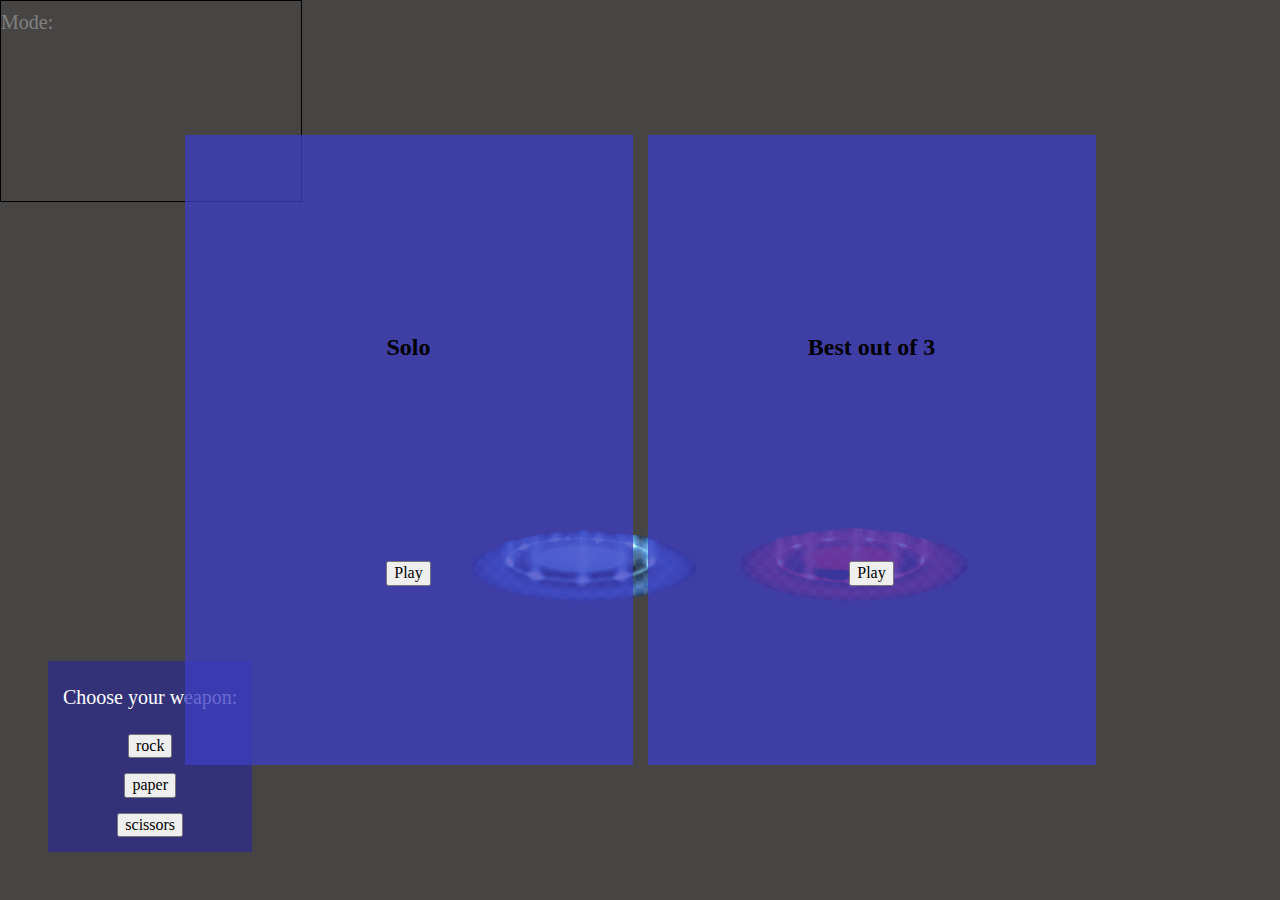
==== index.html @ 974b9e33 "-init repo" ====
<!DOCTYPE html>
<html lang="en">
  <head>
    <meta charset="UTF-8" />
    <meta http-equiv="X-UA-Compatible" content="IE=edge" />
    <meta name="viewport" content="width=device-width, initial-scale=1.0" />
    <title>Document</title>
    <link rel="stylesheet" href="normalize.css" />
    <link rel="stylesheet" href="style.css" />
  </head>
  <body>
    <div id="mode-wrap">
      <div class="game-option">
        <h2>Solo</h2>
        <button id="solo-btn">Play</button>
      </div>
      <div class="game-option">
        <h2>Best out of 3</h2>
        <button id="best-btn">Play</button>
      </div>
    </div>
    </div>
    <img src="/noun-fist-477918.svg" alt="" class="optionDisplay" id="uRock" />
    <img src="/noun-wave-477912.svg" alt="" class="optionDisplay" id="uPaper" />
    <img
      src="/noun-scissors-477919.svg"
      alt=""
      class="optionDisplay"
      id="uScissors"
    />
    <img src="/noun-fist-477918.svg" alt="" class="cOptionDisplay" id="cRock" />
    <img
      src="/noun-wave-477912.svg"
      alt=""
      class="cOptionDisplay"
      id="cPaper"
    />
    <img
      src="/noun-scissors-477919.svg"
      alt=""
      class="cOptionDisplay"
      id="cScissors"
    />
    <div class="wrapper">
      <p>Choose your weapon:</p>
      <input type="button" id="rock" value="rock" ></input>
      <input type="button" id="paper" value="paper"></input>
      <input type="button" id="scissors" value="scissors"></input>
    </div>
    <div class="scoreboard">
      <p id="mode-display">Mode: </p>
      <p id="round-number" class=""></p>
      <p id="player-score"></p>
      <p id="computer-score"></p>
    </div>
    <div class="overlay"></div>

    <div class="pop-wrap">
      <div id="pop-up">
        <p id="winner-display">Blank wins</p>
        <div class="popup-button-wrap">
          <button id="main-menu">Main Menu</button>
          <button id="restart">Restart</button>
        </div>
      </div>
    </div>

    <img
      id="battle-stands"
      src="/vs-versus-battle-glowing-podiums-for-fighters-vector-29107641-removebg-preview.png"
      alt=""
    />
    <script src="index.js"></script>
  </body>
</html>
---- style.css ----
html{
    background-color: #8e8989;
}

body, html{
   overflow: hidden;
}

.wrapper{
    max-width: 800px;
    gap: 15px;
    bottom: 3rem;
    left: 3rem;
    background-color: rgba(0, 0, 255, 0.278);
    padding: 15px;
    position: absolute;
    display: flex;
    flex-direction: column;
    align-items: center;
}
p{
    font-size: 20px;
    color: white;
    width: 100;
    text-align: left;
    margin: 10px 0
}

#span-box{
    
    justify-content: space-evenly; 
    align-items: center;
    font-size: 40px;
    z-index: 100;
    position: absolute;
}


/* game modes */
#mode-wrap{
    width: 100vw;
    height: 100vh;
    display: flex;
    align-items: center;
    position: absolute;
    justify-content: center;
    gap: 15px;
    background-color: rgba(0,0,0,0.5);
}
.game-option{
    width: 35%;
    height: 70%;
    display: flex;
    flex-direction: column;

    align-items: center;
    justify-content: space-evenly;
    background-color: rgba(61, 61, 194, 0.773);
    z-index: 3;


}



.options{
    background-color: rgba(27, 245, 60, 0.605);
    border: none;
    border-radius: 4px;
    width: 100px;
}

@media screen and (max-width: 590.98px){
    .game-mode{
        width: 70vw;
        height: 40vh;
    }
    .wrapper{
        flex-direction: column;
    }
}


.scoreboard{
    width: 300px;
    height: 200px;
    border: 1px solid black;
}
h1{
    width: 100vw;
    text-align: center;
    margin-bottom: 15px;
}

.span-wrap{
    position: absolute;
    top: 2rem;
    left: 2rem;
    flex-direction: column;
    display: flex;
    align-items: flex-start;
    border: 1px solid black;
    padding: 1rem;
    width: 130px;

}

/* Final Message */
.pop-wrap{
    display: flex;
    align-items: center;
    justify-content: center;
    position: absolute;
    height: 100vh;
    width: 100vw;
    z-index: 100;
    display: flex;
    display: none;
    

}

#pop-up{
    width: 50rem;
    height: 40rem;
    background-color: rgba(62, 62, 156, 0.785);
    display: flex;
    flex-direction: column;
    align-items: center;
    justify-content: space-evenly;
    z-index: 100;
    position: absolute;
    
}

#pop-up-text{
    font-size: 50px;
}

.button-wrap{
    display: flex;
    justify-content: space-between;
    width: auto;
    gap: 3rem;
}

#main-menu, #restart{
    width: auto;
    height: 3rem;
    background-color: rgba(245, 245, 220, 0.277);
    border: none;
    border-radius: 4px;
    color: white;

}

#close{
    position: absolute;
    top: 1rem;
    right: 1rem;
    width: 2rem;
    height: 2rem;
    font-size: 1.3rem;
    background-color: rgba(245, 245, 220, 0.277);
    border: none;
    color: white;
    border-radius: 4px;
}

#close:hover, #main-menu:hover, #restart:hover{
    background-color: rgba(27, 245, 60, 0.278);
}

#battle-stands{
    position: absolute;
    top: 15rem;
    left: 27rem;
    animation: bounceInDown;
    z-index: 0;
}
.options-flex{
    display: flex;
    align-items: center;
    justify-content: space-evenly;

}
.cDisplayOptions{
    position: absolute;
    top: 46%;
    right: 33%;
    width: 200px;
    height: auto;
    display: inline-block;

}
.bounceInDown {
    -webkit-animation-name: bounceInDown;
    animation-name: bounceInDown;
    -webkit-animation-duration: 1s;
    animation-duration: 1s;
    -webkit-animation-fill-mode: both;
    animation-fill-mode: both;
    }
    @-webkit-keyframes bounceInDown {
    0%, 60%, 75%, 90%, 100% {
    -webkit-transition-timing-function: cubic-bezier(0.215, 0.610, 0.355, 1.000);
    transition-timing-function: cubic-bezier(0.215, 0.610, 0.355, 1.000);
    }
    
    0% {
    opacity: 0;
    -webkit-transform: translate3d(0, -3000px, 0);
    transform: translate3d(0, -3000px, 0);
    }
    
    60% {
    opacity: 1;
    -webkit-transform: translate3d(0, 25px, 0);
    transform: translate3d(0, 25px, 0);
    }
    
    75% {
    -webkit-transform: translate3d(0, -10px, 0);
    transform: translate3d(0, -10px, 0);
    }
    
    90% {
    -webkit-transform: translate3d(0, 5px, 0);
    transform: translate3d(0, 5px, 0);
    }
    
    100% {
    -webkit-transform: none;
    transform: none;
    }
    }
    
    @keyframes bounceInDown {
    0%, 60%, 75%, 90%, 100% {
    -webkit-transition-timing-function: cubic-bezier(0.215, 0.610, 0.355, 1.000);
    transition-timing-function: cubic-bezier(0.215, 0.610, 0.355, 1.000);
    }
    
    0% {
    opacity: 0;
    -webkit-transform: translate3d(0, -3000px, 0);
    transform: translate3d(0, -3000px, 0);
    }
    
    60% {
    opacity: 1;
    -webkit-transform: translate3d(0, 25px, 0);
    transform: translate3d(0, 25px, 0);
    }
    
    75% {
    -webkit-transform: translate3d(0, -10px, 0);
    transform: translate3d(0, -10px, 0);
    }
    
    90% {
    -webkit-transform: translate3d(0, 5px, 0);
    transform: translate3d(0, 5px, 0);
    }
    
    100% {
    -webkit-transform: none;
    transform: none;
    }
    } 


  
    #cRock, #cPaper, #cScissors{
        position: absolute;
        top: 44%;
        right: 33%;
        width: 200px;
        height: auto;
        display: none;
        
        
    }

    .active{
        display: inline-block !important;
    }

    .optionDisplay {
        position: absolute;
        top: 46%;
        left: 33%;
        width: 200px;
        height: auto;
        display: none;
        animation-name: bounceInDown;
    }

    .overlay{
        background-color: rgba(0,0,0,0.5);
        z-index: 1;
        position: absolute;
        width: 100vw;
        height: 100vh;
        display: none;
    }
    
    .remove{
        display: none !important;
    }

    button:hover{
        background-color: black;
     }
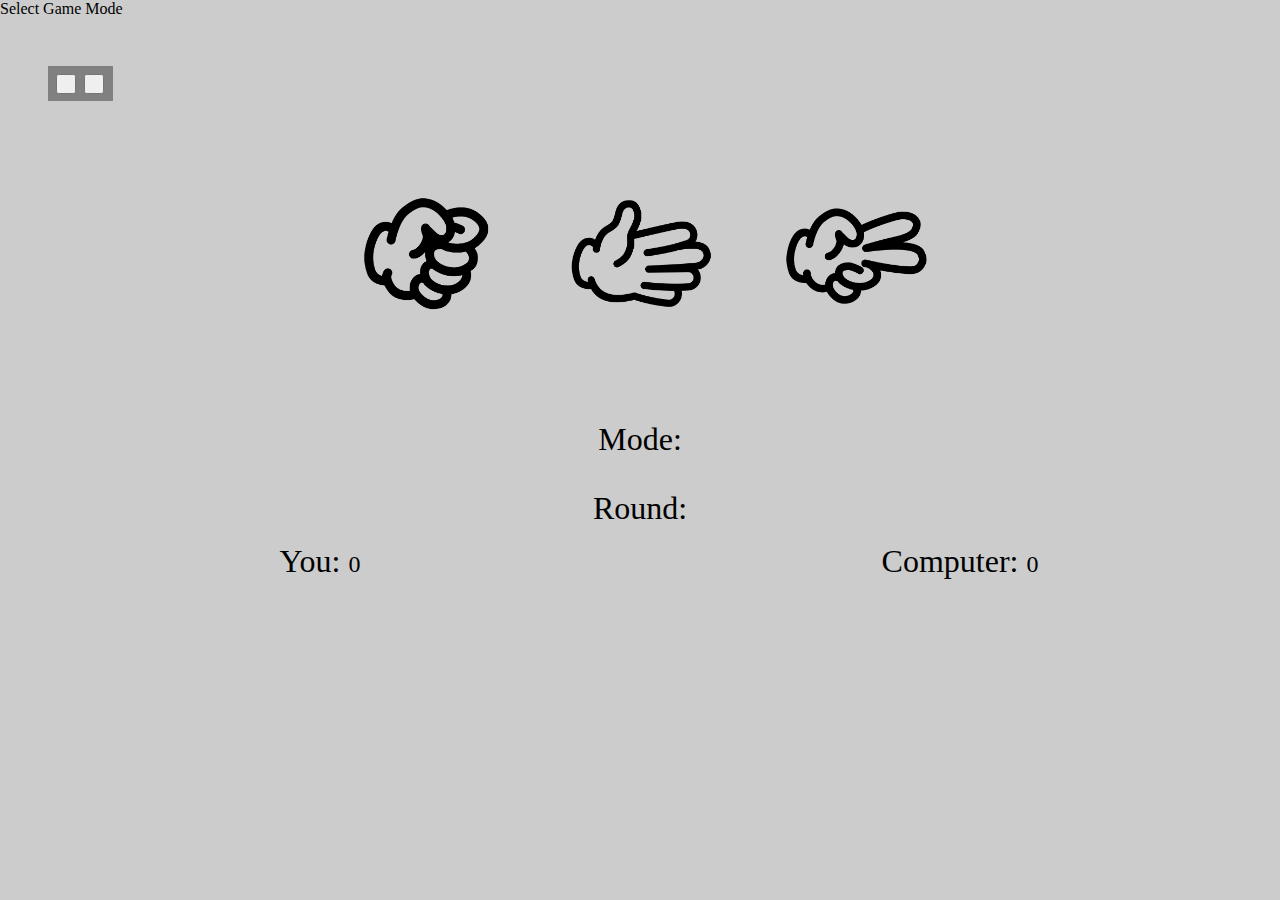
==== commit 6ba91345: "-finished functionality. Style for css is next" ====
--- a/index.html
+++ b/index.html
@@ -1,75 +1,56 @@
 <!DOCTYPE html>
 <html lang="en">
-  <head>
-    <meta charset="UTF-8" />
-    <meta http-equiv="X-UA-Compatible" content="IE=edge" />
-    <meta name="viewport" content="width=device-width, initial-scale=1.0" />
-    <title>Document</title>
-    <link rel="stylesheet" href="normalize.css" />
-    <link rel="stylesheet" href="style.css" />
-  </head>
-  <body>
-    <div id="mode-wrap">
-      <div class="game-option">
-        <h2>Solo</h2>
-        <button id="solo-btn">Play</button>
-      </div>
-      <div class="game-option">
-        <h2>Best out of 3</h2>
-        <button id="best-btn">Play</button>
-      </div>
+<head>
+  <meta charset="UTF-8">
+  <meta http-equiv="X-UA-Compatible" content="IE=edge">
+  <meta name="viewport" content="width=device-width, initial-scale=1.0">
+  <link rel="stylesheet" href="normalize.css">
+  <link rel="stylesheet" href="style.css">
+  <script src="script.js" defer></script>
+  <title>Document</title>
+</head>
+<body>
+  <div data-select-overlay class="overlay">
+    <h2 style="color: white;">Wins</h2>
+    <button data-restart class="restart">Play Again?</button>
+  </div>
+  <div><span>Select Game Mode</span>
+    <div class="btn-wrap">
+      <button class="b-of-3" data-change-best-of-three></button>
+      <button class="solo" data-change-solo></button>
     </div>
+  </div>
+  <div class="selections">
+    <button class="selection" data-selection="rock">
+      <img src="/noun-fist-477918.png" style="width: 100%; height: auto;" alt="">
+    </button>
+    <button class="selection" data-selection="paper">
+      <img src="/noun-hand-477922.png" style="width: 100%; height: auto;" alt="">
+    </button>
+    <button class="selection" data-selection="scissors">
+      <img src="/noun-scissors-477919.png" style="width: 100%; height: auto;" alt="">
+    </button>
+
+  </div>
+  <div class="mode-display" data-mode-display="">Mode: </div>
+  <div class='round-display'data-select-round>Round: </div>
+    <div class="results">
+    <div>
+      You:
+      <span class="result-score" data-player-score>0</span>
     </div>
-    <img src="/noun-fist-477918.svg" alt="" class="optionDisplay" id="uRock" />
-    <img src="/noun-wave-477912.svg" alt="" class="optionDisplay" id="uPaper" />
-    <img
-      src="/noun-scissors-477919.svg"
-      alt=""
-      class="optionDisplay"
-      id="uScissors"
-    />
-    <img src="/noun-fist-477918.svg" alt="" class="cOptionDisplay" id="cRock" />
-    <img
-      src="/noun-wave-477912.svg"
-      alt=""
-      class="cOptionDisplay"
-      id="cPaper"
-    />
-    <img
-      src="/noun-scissors-477919.svg"
-      alt=""
-      class="cOptionDisplay"
-      id="cScissors"
-    />
-    <div class="wrapper">
-      <p>Choose your weapon:</p>
-      <input type="button" id="rock" value="rock" ></input>
-      <input type="button" id="paper" value="paper"></input>
-      <input type="button" id="scissors" value="scissors"></input>
+    <div data-final-column >
+      Computer:
+      <span class="result-score" data-computer-score>0</span>
     </div>
-    <div class="scoreboard">
-      <p id="mode-display">Mode: </p>
-      <p id="round-number" class=""></p>
-      <p id="player-score"></p>
-      <p id="computer-score"></p>
+    <!-- <div class="result-selection">
+      <img class= "winner" src="/noun-fist-477918.png" alt="">
     </div>
-    <div class="overlay"></div>
+    <div class="result-selection">
+      <img class="computerLost" src="/noun-scissors-477919.png" alt="">
+    </div> -->
 
-    <div class="pop-wrap">
-      <div id="pop-up">
-        <p id="winner-display">Blank wins</p>
-        <div class="popup-button-wrap">
-          <button id="main-menu">Main Menu</button>
-          <button id="restart">Restart</button>
-        </div>
-      </div>
-    </div>
-
-    <img
-      id="battle-stands"
-      src="/vs-versus-battle-glowing-podiums-for-fighters-vector-29107641-removebg-preview.png"
-      alt=""
-    />
-    <script src="index.js"></script>
-  </body>
-</html>
+  </div>
+  
+</body>
+</html>--- a/style.css
+++ b/style.css
@@ -1,316 +1,214 @@
 html{
-    background-color: #8e8989;
-}
-
-body, html{
-   overflow: hidden;
-}
-
-.wrapper{
-    max-width: 800px;
+  font-size: 16px;
+}
+
+body{
+  
+    background-color: #ccc;
+    overflow-x: hidden;
+    
+}
+.selection{
+    background-color: transparent;
+    border: none;
+    outline: none;
+    cursor: pointer;
+    width: 200px;
+    height: auto
+}
+.selection:hover{
+transform: scale(1.3);}
+.selections{
+    display: flex;
     gap: 15px;
-    bottom: 3rem;
-    left: 3rem;
-    background-color: rgba(0, 0, 255, 0.278);
-    padding: 15px;
-    position: absolute;
-    display: flex;
-    flex-direction: column;
-    align-items: center;
-}
-p{
-    font-size: 20px;
-    color: white;
-    width: 100;
-    text-align: left;
-    margin: 10px 0
-}
-
-#span-box{
-    
-    justify-content: space-evenly; 
-    align-items: center;
-    font-size: 40px;
-    z-index: 100;
-    position: absolute;
-}
-
-
-/* game modes */
-#mode-wrap{
-    width: 100vw;
-    height: 100vh;
-    display: flex;
-    align-items: center;
-    position: absolute;
-    justify-content: center;
-    gap: 15px;
-    background-color: rgba(0,0,0,0.5);
-}
-.game-option{
-    width: 35%;
-    height: 70%;
-    display: flex;
-    flex-direction: column;
-
-    align-items: center;
-    justify-content: space-evenly;
-    background-color: rgba(61, 61, 194, 0.773);
-    z-index: 3;
-
-
-}
-
-
-
-.options{
-    background-color: rgba(27, 245, 60, 0.605);
-    border: none;
-    border-radius: 4px;
-    width: 100px;
-}
-
-@media screen and (max-width: 590.98px){
-    .game-mode{
-        width: 70vw;
-        height: 40vh;
-    }
-    .wrapper{
-        flex-direction: column;
-    }
-}
-
-
-.scoreboard{
-    width: 300px;
-    height: 200px;
-    border: 1px solid black;
-}
-h1{
-    width: 100vw;
-    text-align: center;
-    margin-bottom: 15px;
-}
-
-.span-wrap{
-    position: absolute;
-    top: 2rem;
-    left: 2rem;
-    flex-direction: column;
-    display: flex;
-    align-items: flex-start;
-    border: 1px solid black;
-    padding: 1rem;
-    width: 130px;
-
-}
-
-/* Final Message */
-.pop-wrap{
-    display: flex;
     align-items: center;
     justify-content: center;
-    position: absolute;
-    height: 100vh;
-    width: 100vw;
-    z-index: 100;
-    display: flex;
-    display: none;
-    
-
-}
-
-#pop-up{
-    width: 50rem;
-    height: 40rem;
-    background-color: rgba(62, 62, 156, 0.785);
-    display: flex;
-    flex-direction: column;
-    align-items: center;
-    justify-content: space-evenly;
-    z-index: 100;
-    position: absolute;
-    
-}
-
-#pop-up-text{
-    font-size: 50px;
-}
-
-.button-wrap{
-    display: flex;
-    justify-content: space-between;
-    width: auto;
-    gap: 3rem;
-}
-
-#main-menu, #restart{
-    width: auto;
-    height: 3rem;
-    background-color: rgba(245, 245, 220, 0.277);
-    border: none;
-    border-radius: 4px;
-    color: white;
-
-}
-
-#close{
-    position: absolute;
-    top: 1rem;
-    right: 1rem;
-    width: 2rem;
-    height: 2rem;
-    font-size: 1.3rem;
-    background-color: rgba(245, 245, 220, 0.277);
-    border: none;
-    color: white;
-    border-radius: 4px;
-}
-
-#close:hover, #main-menu:hover, #restart:hover{
-    background-color: rgba(27, 245, 60, 0.278);
-}
-
-#battle-stands{
-    position: absolute;
-    top: 15rem;
-    left: 27rem;
-    animation: bounceInDown;
-    z-index: 0;
-}
-.options-flex{
-    display: flex;
-    align-items: center;
-    justify-content: space-evenly;
-
-}
-.cDisplayOptions{
-    position: absolute;
-    top: 46%;
-    right: 33%;
+    min-height: 20rem;
+}
+.uDisplay{
     width: 200px;
     height: auto;
-    display: inline-block;
-
-}
-.bounceInDown {
-    -webkit-animation-name: bounceInDown;
-    animation-name: bounceInDown;
-    -webkit-animation-duration: 1s;
-    animation-duration: 1s;
-    -webkit-animation-fill-mode: both;
-    animation-fill-mode: both;
-    }
-    @-webkit-keyframes bounceInDown {
-    0%, 60%, 75%, 90%, 100% {
-    -webkit-transition-timing-function: cubic-bezier(0.215, 0.610, 0.355, 1.000);
-    transition-timing-function: cubic-bezier(0.215, 0.610, 0.355, 1.000);
-    }
+}
+.resilt-score{
+  font-size: 2rem;
+}
+
+.results{
+    margin-top: 1rem;
+    display: grid;
+    justify-content: center;
+    grid-template-columns: repeat(2, 1fr);
+    justify-items: center;
+    align-items: center;
+    font-size: 2rem;
+}
+
+.result-score{
+    font-size: 1.5rem;
+}
+
+.displays{
+    display: none;
+
+}
+
+.result-selection img{
+    width: 170px;
+    height: auto;
+}
+
+.right{
+    animation: slideInRight 1s ease-in;
+}
+.left{
+    animation: slideInLeft 1s ease-in;
+}
+
+@-webkit-keyframes slideInRight {
+    0% {
+      transform: translateX(900px);
+    }
+    100% {
+      transform: translateX(0);
+    }
+  }
+  @-moz-keyframes slideInRight {
+    0% {
+      transform: translateX(900px);
+    }
+    100% {
+      transform: translateX(0);
+    }
+  }
+  @keyframes slideInRight {
+    0% {
+      transform: translateX(900px);
+    }
+    100% {
+      transform: translateX(0);
+    }
+  }
+
+
+@-webkit-keyframes slideInLeft {
+    0% {
+      transform: translateX(-900px);
+    }
+    100% {
+      transform: translateX(0);
+    }
+  }
+  @-moz-keyframes slideInLeft {
+    0% {
+      transform: translateX(-900px);
+    }
+    100% {
+      transform: translateX(0);
+    }
+  }
+  @keyframes slideInLeft {
+    0% {
+      transform: translateX(-900px);
+    }
+    100% {
+      transform: translateX(0);
+    }
+  }
+
+
+.loser{
     
-    0% {
-    opacity: 0;
-    -webkit-transform: translate3d(0, -3000px, 0);
-    transform: translate3d(0, -3000px, 0);
-    }
+    animation: lost 3s ease-out;
+    animation-delay: 3s;
+    animation-fill-mode: forwards;
+
+    /*Safari and Chrome*/
+    -webkit-animation: cGone 2s ease-out;
+    -webkit-animation-delay: 2s;
+    -webkit-animation-fill-mode: forwards;
+}
+ @keyframes cGone {
+     from {opacity: 1;}
+     to{opacity: 0; display: none; }
+     }
+
     
-    60% {
-    opacity: 1;
-    -webkit-transform: translate3d(0, 25px, 0);
-    transform: translate3d(0, 25px, 0);
-    }
-    
-    75% {
-    -webkit-transform: translate3d(0, -10px, 0);
-    transform: translate3d(0, -10px, 0);
-    }
-    
-    90% {
-    -webkit-transform: translate3d(0, 5px, 0);
-    transform: translate3d(0, 5px, 0);
-    }
-    
-    100% {
-    -webkit-transform: none;
-    transform: none;
-    }
-    }
-    
-    @keyframes bounceInDown {
-    0%, 60%, 75%, 90%, 100% {
-    -webkit-transition-timing-function: cubic-bezier(0.215, 0.610, 0.355, 1.000);
-    transition-timing-function: cubic-bezier(0.215, 0.610, 0.355, 1.000);
-    }
-    
-    0% {
-    opacity: 0;
-    -webkit-transform: translate3d(0, -3000px, 0);
-    transform: translate3d(0, -3000px, 0);
-    }
-    
-    60% {
-    opacity: 1;
-    -webkit-transform: translate3d(0, 25px, 0);
-    transform: translate3d(0, 25px, 0);
-    }
-    
-    75% {
-    -webkit-transform: translate3d(0, -10px, 0);
-    transform: translate3d(0, -10px, 0);
-    }
-    
-    90% {
-    -webkit-transform: translate3d(0, 5px, 0);
-    transform: translate3d(0, 5px, 0);
-    }
-    
-    100% {
-    -webkit-transform: none;
-    transform: none;
-    }
-    } 
-
-
+
+    .winner{
+transform: scale(1.4);
+filter: drop-shadow(0px 0px 40px gold);    }
+
+.round-display, .mode-display{
+  margin: 0 auto;
+  width: 10ch;
+  font-size: 2rem;
+  text-align: center;
+  visibility: hid;
   
-    #cRock, #cPaper, #cScissors{
-        position: absolute;
-        top: 44%;
-        right: 33%;
-        width: 200px;
-        height: auto;
-        display: none;
-        
-        
-    }
-
-    .active{
-        display: inline-block !important;
-    }
-
-    .optionDisplay {
-        position: absolute;
-        top: 46%;
-        left: 33%;
-        width: 200px;
-        height: auto;
-        display: none;
-        animation-name: bounceInDown;
-    }
-
-    .overlay{
-        background-color: rgba(0,0,0,0.5);
-        z-index: 1;
-        position: absolute;
-        width: 100vw;
-        height: 100vh;
-        display: none;
-    }
-    
-    .remove{
-        display: none !important;
-    }
-
-    button:hover{
-        background-color: black;
-     }
-
-    +
+}
+.mode-display{
+  width: 20ch;
+  margin-bottom: 2rem;
+}
+
+.b-of-3, .solo{
+  width: 20px;
+  display: inline-block;
+  margin-left: .5rem;
+  height: 20px;
+}
+
+.btn-wrap {
+  display: flex;
+  justify-content: flex-start;
+  align-items: center;
+  margin-top: 3rem;
+  margin-left:3rem;
+  background-color: gray;
+  width: 65px;
+  height: 35px;
+}
+
+.b-of-3:c{
+  background-color: gray;
+}
+
+.overlay{
+  position: fixed;
+  top: 0;
+  left: 0;
+  width: 100vw;
+  height: 100vh;
+  background-color: rgba(0,0,0,.5);
+  z-index: 11;
+  display: flex;
+  flex-direction: column;
+  justify-content: space-around;
+  align-items: center;
+  display: none;
+
+}
+
+.overlay h2 {
+  position: relative;
+  transform: translateY(7rem);
+  font-size: 4rem;
+  z-index: 11;
+}
+
+.restart{
+  transform: translateY(-2rem);
+  z-index: 11;
+  width: auto;
+  padding: 1.3rem;
+  font-size: 2rem;
+  border-radius: 9px;
+  color: white;
+  border: none;
+  background-color: rgba(255, 255, 255, 0.473);
+}
+.restart:hover{
+  color: black;
+  background-color: rgba(255, 255, 255, 0.8);
+}
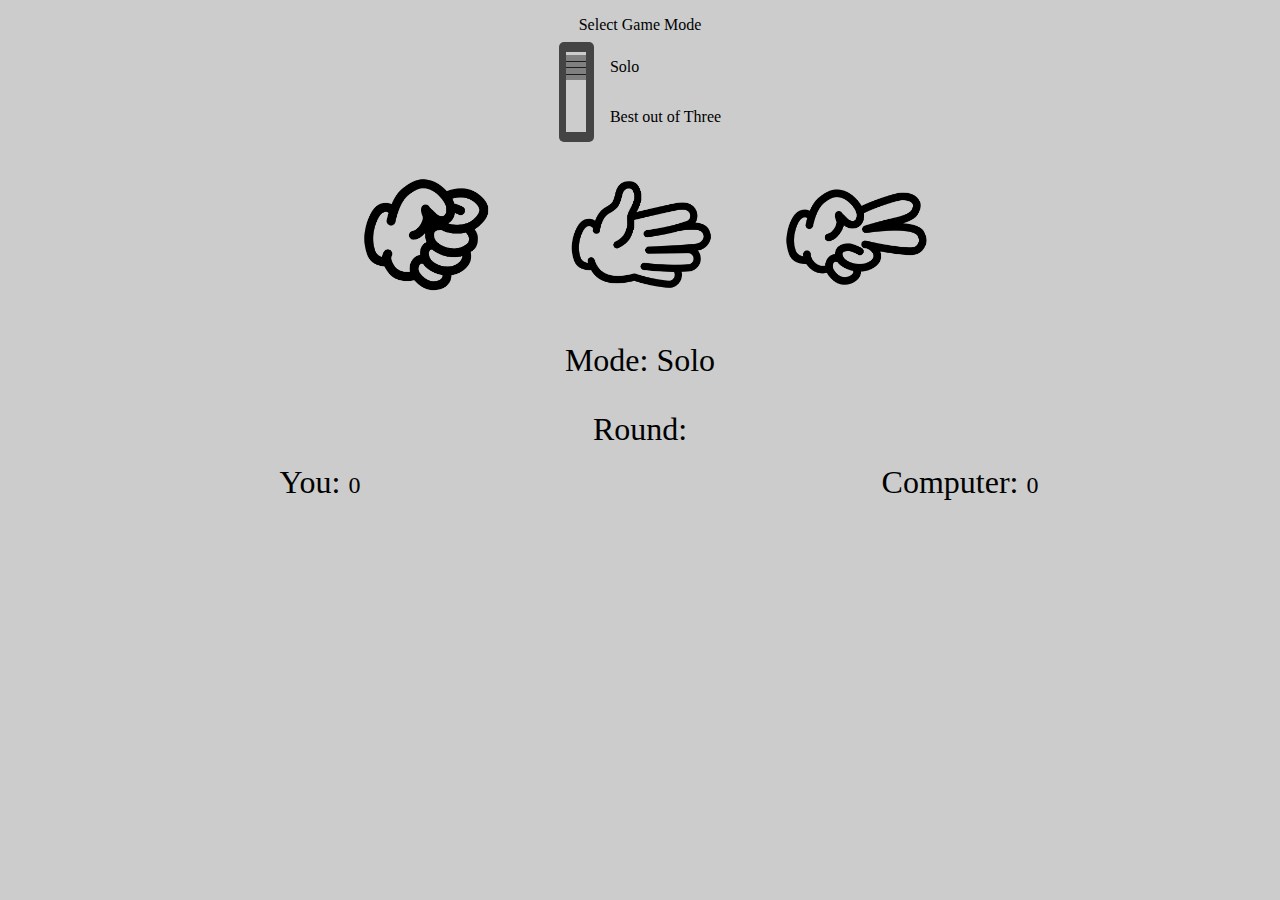
==== commit 9d6b309f: "-final product" ====
--- a/index.html
+++ b/index.html
@@ -14,12 +14,33 @@
     <h2 style="color: white;">Wins</h2>
     <button data-restart class="restart">Play Again?</button>
   </div>
-  <div><span>Select Game Mode</span>
-    <div class="btn-wrap">
-      <button class="b-of-3" data-change-best-of-three></button>
-      <button class="solo" data-change-solo></button>
+
+  
+    
+  <span class="select-text">Select Game Mode</span>
+    <div class="game-mode-wrap">
+      <div id="text-wrap">
+        <p class="solo-text">Solo</p>
+        <p class="best-of-3-text">Best out of Three</p>
+       </div>
+        <div class="btn-wrap">
+          <div class="light-gray">
+            <div class="b-of-3" data-change-best-of-three>
+              <div class="blackline"></div>
+              <div class="blackline"></div>
+              <div class="blackline"></div>
+            </div>
+            <div class="solo" data-change-solo>
+              <div class="blackline"></div>
+              <div class="blackline"></div>
+              <div class="blackline"></div>
+            </div>
+          </div>
+        </div>
     </div>
-  </div>
+
+
+  
   <div class="selections">
     <button class="selection" data-selection="rock">
       <img src="/noun-fist-477918.png" style="width: 100%; height: auto;" alt="">
@@ -32,7 +53,7 @@
     </button>
 
   </div>
-  <div class="mode-display" data-mode-display="">Mode: </div>
+  <div class="mode-display" data-mode-display="">Mode: Solo </div>
   <div class='round-display'data-select-round>Round: </div>
     <div class="results">
     <div>
--- a/style.css
+++ b/style.css
@@ -16,6 +16,7 @@
     width: 200px;
     height: auto
 }
+
 .selection:hover{
 transform: scale(1.3);}
 .selections{
@@ -23,7 +24,17 @@
     gap: 15px;
     align-items: center;
     justify-content: center;
-    min-height: 20rem;
+    min-height: 200px;
+    margin-top: 1.5rem;
+}
+
+@media screen and (max-width: 762px) {
+  .selection{
+    width: 100px;
+  }
+  .selections{
+    min-height: 100px;
+  }
 }
 .uDisplay{
     width: 200px;
@@ -143,10 +154,11 @@
   width: 10ch;
   font-size: 2rem;
   text-align: center;
-  visibility: hid;
   
 
 }
+
+
 .mode-display{
   width: 20ch;
   margin-bottom: 2rem;
@@ -154,24 +166,98 @@
 
 .b-of-3, .solo{
   width: 20px;
+  height: 25px;
+  border: none;
+  background-color: rgb(135, 135, 135);
+  grid-row-start: 1;
+  grid-row-end: 3;
+  display: flex;
+  flex-direction: column;
+  justify-content: space-evenly;
+  cursor: pointer;
+}
+
+.b-of-3{
+  position: relative;
+  top: -.75rem;
+}
+  
+
+.blackline{
+  width: 100%;
+  height: 1px;
+  background-color: rgb(30, 30, 30);
+}
+.solo{
+  visibility: hidden; 
+  position: relative;
+  bottom: -.75rem;
+}
+
+.select-text{
   display: inline-block;
-  margin-left: .5rem;
-  height: 20px;
-}
-
+  position: relative;  
+  width: 100vw;
+  text-align: center;
+top: 1rem}
+
+.best-of-3-text, .solo-text{
+  margin-left: 1rem;
+}
+
+#text-wrap{
+  margin-top: 3rem;
+  display: flex;
+  flex-direction: column;
+}
+
+.light-gray{
+  background-color: #ccc;
+  height: 80px;
+  width: 20px;
+  display: flex;
+  flex-direction: column;
+  align-items: flex-start;
+  justify-content: center;
+}
+.game-mode-wrap{
+  display: flex;
+  flex-direction: row-reverse;
+  justify-content: center;
+  align-items: center;
+  height: 100px;
+  width: 100%;  
+}
 .btn-wrap {
   display: flex;
-  justify-content: flex-start;
+  flex-direction: column;
+  justify-content: center;
   align-items: center;
+  background-color: rgb(68, 68, 68);
+  height: 100px;
+  width: 35px;
+  border-radius: 5px;
+  grid-area: button;
   margin-top: 3rem;
-  margin-left:3rem;
+}
+
+.b-of-3{
   background-color: gray;
-  width: 65px;
-  height: 35px;
-}
-
-.b-of-3:c{
-  background-color: gray;
+}
+
+@media screen and (max-width: 762px) {
+  .solo, .b-of-3{
+    height: 20px;
+  }
+  .game-mode-wrap{
+    height: 80px;
+  }
+  .btn-wrap{
+    height: 80px;
+  }
+  .light-gray{
+    height: 60px;
+  }
 }
 
 .overlay{
@@ -211,4 +297,4 @@
 .restart:hover{
   color: black;
   background-color: rgba(255, 255, 255, 0.8);
-}
+}